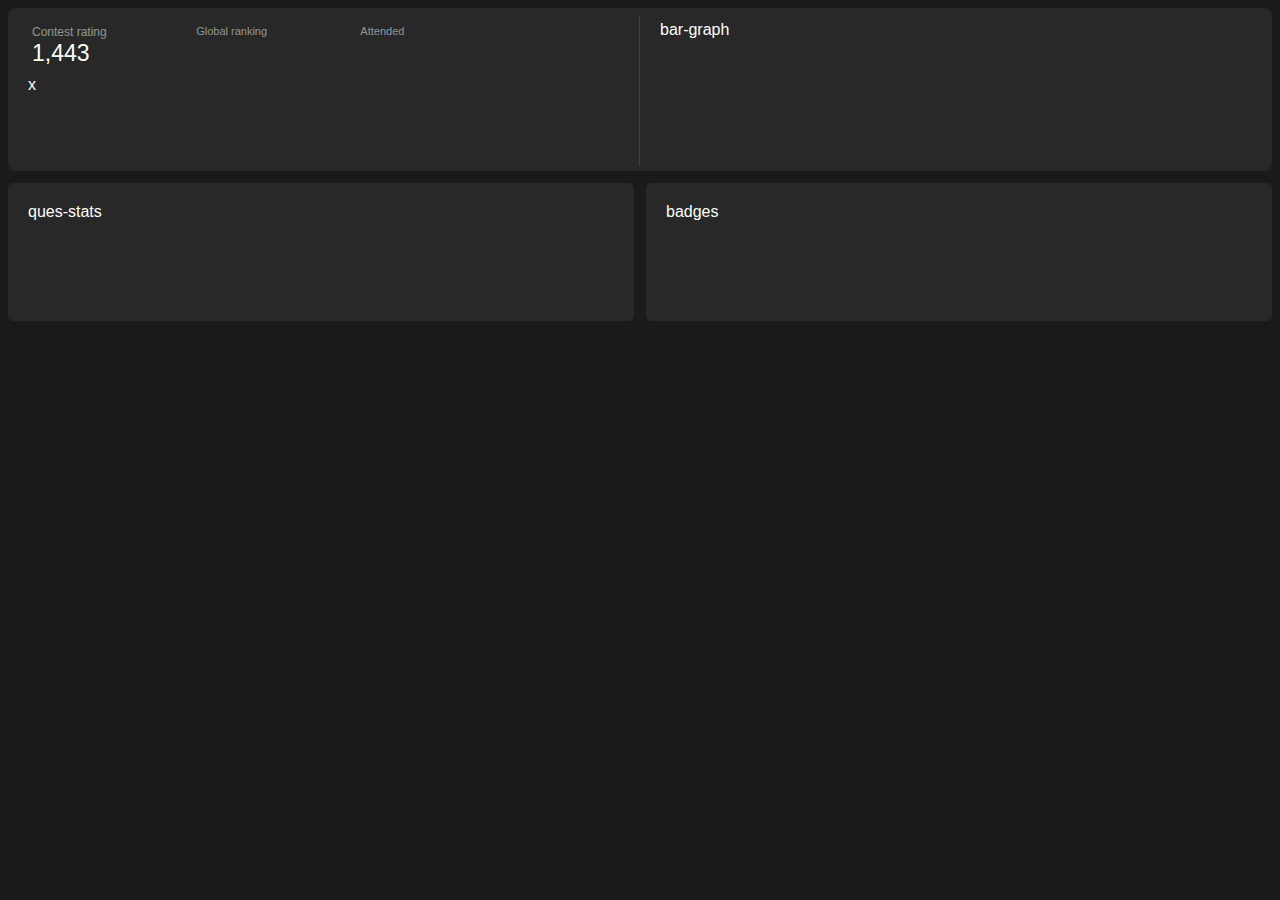
==== Leetcode Profile/index.html @ 3fe13e94 "still figuring out..." ====
<!DOCTYPE html>
<html lang="en">
<head>
    <meta charset="UTF-8">
    <meta name="viewport" content="width=device-width, initial-scale=1.0">
    <title>Leetcode Stats</title>
    <link rel="stylesheet" href="./styles.css">
</head>
<body>
    <div class="contest">
        <div class="nums">
            <div class="numbers">
                <div class="rating">
                    <p class="rating-heading">Contest rating</p>
                    <p class="rating-value">1,443</p>
                </div>
                <div class="ranking">
                    <p class="ranking-heading">Global ranking</p>
                </div>
                <div class="attended">
                    <p class="attended-heading">Attended</p>
                </div>
            </div>
            <div class="marker">x</div>
        </div>
        <div class="bar-graph">bar-graph</div>
    </div>
    <div class="stats">
        <div class="ques-stats">ques-stats</div>
        <div class="badges">badges</div>
    </div>
</body>
</html>
---- Leetcode Profile/styles.css ----
* {
    font-family: -apple-system, BlinkMacSystemFont, 'Segoe UI', Roboto, Oxygen, Ubuntu, Cantarell, 'Open Sans', 'Helvetica Neue', sans-serif;
}

.stats, .contest {
    display: grid;
    grid-template-columns: minmax(auto, 1fr) minmax(auto, 1fr);
    grid-auto-rows: 150px;
    transition: grid-template-columns 0.5s ease-in-out;
}

.contest {
    padding-top: 7.5px;
    padding-bottom: 5px;
    background-color: rgb(40, 40, 40);
    border-radius: 7.5px;
}

.contest > div:not(:last-child) {
    border-right: 0.75px solid rgba(247, 250, 255, 0.12); /* Adjust the width, style, and color as needed */
}

body {
    background-color: rgb(26, 26, 26);
}

.stats {
    grid-gap: 0.75em;
}

.ques-stats, .badges {
    margin-top: 0.75em;
}

.contest > div, .stats > div {
    color: white;
    background-color: rgb(40, 40, 40);
    padding: 1.25em;
}

.contest > div {
    padding-top: 5px;
}

.badges, .ques-stats {
    border-radius: 5px;
}

.nums {
    border-radius: 5px 0 0 5px;
}

.bar-graph {
    border-radius: 0 5px 5px 0;
}

@media (max-width: 650px) {
    .stats, .contest {
        grid-template-columns: 1fr;
    }

    .nums {
        margin-bottom: 0.75em;
    }

    .badges {
        margin-top: 0;
    }

    .contest > div, .stats > div {
       border-radius: 5px;
       border-right: none; 
    }

    .contest {
        padding-top: 0;
        padding-bottom: 0;
        background-color: rgb(26, 26, 26);
        border-radius: 0;
    }
}

.numbers {
    display: grid;
    grid-template-columns: 2.5fr 2.5fr 1fr 3fr;
}

.numbers > div {
    color: black;
    padding: 4px;
}

.rating-heading, .ranking-heading, .attended-heading {
    margin-top: 0;
    color: #ffffff80;
    font-size: 12px;
    vertical-align: text-top;
}

.ranking-heading, .attended-heading {
    font-size: 11px;
}

.rating-heading {
    font-weight: 500;
    margin-bottom: 1px;
}

.rating-value {
    margin-top: 0;
    font-size: 23px;
    margin-bottom: 5px;
    color: white;
}

.marker:hover ~ .numbers {
    
}
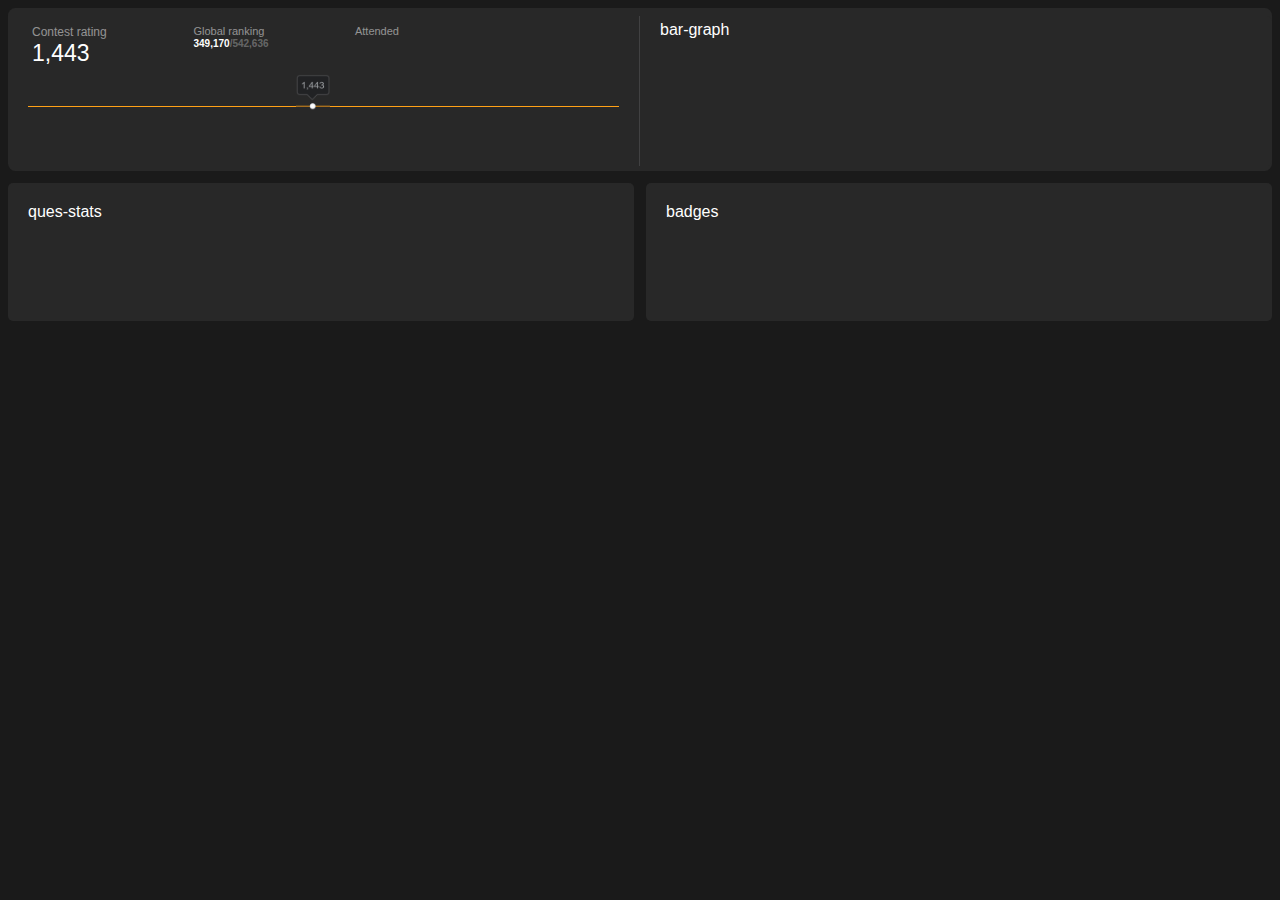
==== commit f314b5c9: ".nums div done!" ====
--- a/Leetcode Profile/index.html
+++ b/Leetcode Profile/index.html
@@ -16,12 +16,20 @@
                 </div>
                 <div class="ranking">
                     <p class="ranking-heading">Global ranking</p>
+                    <p class="ranking-value">349,170<span style="color: rgba(255 255, 255, 0.3);">/542,636</span></p>
                 </div>
                 <div class="attended">
                     <p class="attended-heading">Attended</p>
                 </div>
             </div>
-            <div class="marker">x</div>
+            <div class="marker">
+                <div class="e">
+                    <div class="a"></div>
+                    <div class="b"><img src="./rating-value.png" class="b-img"></div>
+                    <div class="c"></div>
+                </div>         
+                <div class="d"></div>
+            </div>
         </div>
         <div class="bar-graph">bar-graph</div>
     </div>
@@ -29,5 +37,6 @@
         <div class="ques-stats">ques-stats</div>
         <div class="badges">badges</div>
     </div>
+    <script src="./script.js"></script>
 </body>
 </html>--- a/Leetcode Profile/styles.css
+++ b/Leetcode Profile/styles.css
@@ -82,7 +82,7 @@
 
 .numbers {
     display: grid;
-    grid-template-columns: 2.5fr 2.5fr 1fr 3fr;
+    grid-template-columns: 2.5fr 2.5fr 4fr 0.15fr;
 }
 
 .numbers > div {
@@ -113,6 +113,45 @@
     color: white;
 }
 
-.marker:hover ~ .numbers {
-    
-}+.ranking-value {
+    color: white;
+    font-size: 10px;
+    margin-top: 0;
+    font-weight: 600;
+}
+
+.ranking-heading {
+    margin-bottom: 1px;
+}
+
+.e {
+    display: grid;
+    grid-template-columns: 3fr 1fr 3fr;
+}
+
+.b {
+    padding: 0;
+    margin: 0;
+}
+
+.b-img {
+    width: 34px;
+    margin-top: -2px;
+    margin-left: 15px;
+}
+
+.d {
+    grid-column: 1 / 4;
+}
+
+.a, .b, .c {
+    border-bottom: 0.9999999px solid rgb(255, 161, 22);
+    height: 30px;
+}
+
+.marker:hover .a,
+.marker:hover .b,
+.marker:hover .c {
+    border-bottom: 0.5px solid rgb(255, 161, 22);
+    opacity: 0.5;
+}
